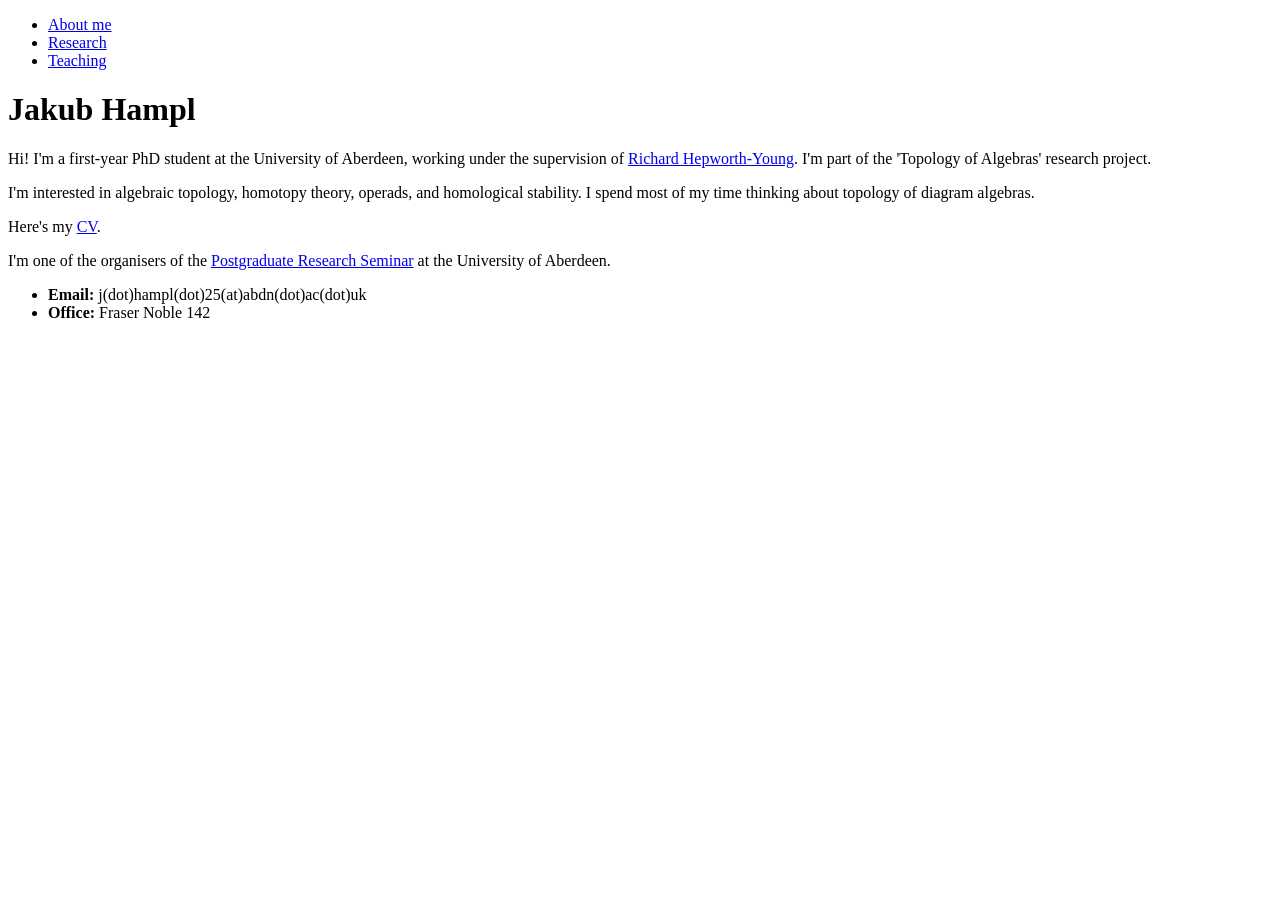
==== index.html @ 998a6caf "Create index.html build initial homepage" ====
<!DOCTYPE html>
<html>
	<head>
		<title>Jakub Hampl</title>
	</head>
	<body>
		<nav>
    		<ul>
        		<li><a href="/">About me</a></li>
	        	<li><a href="/research">Research</a></li>
        		<li><a href="/teaching">Teaching</a></li>
    		</ul>
		</nav>
		<div class="container">
    		<div class="blurb">
        		<h1>Jakub Hampl</h1>
				<p>Hi! I'm a first-year PhD student at the University of Aberdeen, working under the supervision of <a href= "https://homepages.abdn.ac.uk/r.hepworth/pages/">Richard Hepworth-Young</a>. I'm part of the 'Topology of Algebras' research project.</p>

        <p>I'm interested in algebraic topology, homotopy theory, operads, and homological stability. I spend most of my time thinking about topology of diagram algebras.</p>

        <p>Here's my <a href="/CV_jakub_hampl.pdf">CV</a>.</p>

          <p>I'm one of the organisers of the <a href="https://sites.google.com/view/aberdeen-maths-seminar/home">Postgraduate Research Seminar</a> at the University of Aberdeen.</p>
          
    		</div><!-- /.blurb -->
		</div><!-- /.container -->
		<footer>
    		<ul>
        		<li><b>Email:</b> j(dot)hampl(dot)25(at)abdn(dot)ac(dot)uk</li>
        		<li><b>Office:</b> Fraser Noble 142</li>
			</ul>
		</footer>
	</body>
</html>
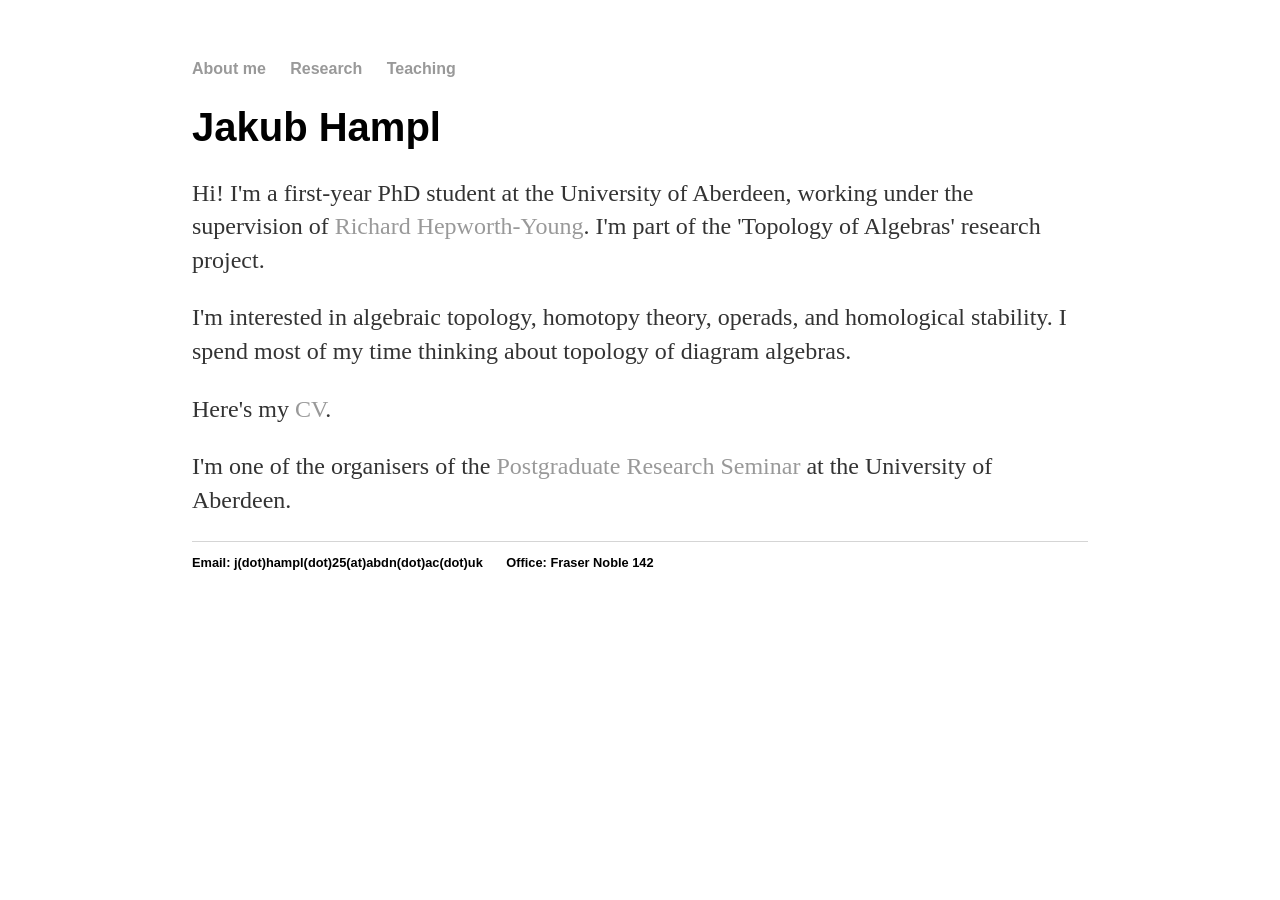
==== commit e90b47f3: "Update index.html" ====
--- a/index.html
+++ b/index.html
@@ -2,6 +2,8 @@
 <html>
 	<head>
 		<title>Jakub Hampl</title>
+		<!-- link to main stylesheet -->
+		<link rel="stylesheet" type="text/css" href="/css/main.css">
 	</head>
 	<body>
 		<nav>
@@ -18,8 +20,8 @@
 
         <p>I'm interested in algebraic topology, homotopy theory, operads, and homological stability. I spend most of my time thinking about topology of diagram algebras.</p>
 
-        <p>Here's my <a href="/CV_jakub_hampl.pdf">CV</a>.</p>
-
+        <p>Here's my <a href="/CV_jakub_hampl.pdf" target="_blank">CV</a>.</p>
+ 
           <p>I'm one of the organisers of the <a href="https://sites.google.com/view/aberdeen-maths-seminar/home">Postgraduate Research Seminar</a> at the University of Aberdeen.</p>
           
     		</div><!-- /.blurb -->
--- a/css/main.css
+++ b/css/main.css
@@ -0,0 +1,52 @@
+body {
+    margin: 60px auto;
+    width: 70%;
+}
+nav ul, footer ul {
+    font-family:'Helvetica', 'Arial', 'Sans-Serif';
+    padding: 0px;
+    list-style: none;
+    font-weight: bold;
+}
+nav ul li, footer ul li {
+    display: inline;
+    margin-right: 20px;
+}
+a {
+    text-decoration: none;
+    color: #999;
+}
+a:hover {
+    text-decoration: underline;
+}
+h1 {
+    font-size: 2.5em;
+    font-family:'Helvetica', 'Arial', 'Sans-Serif';
+}
+h2 {
+    font-size: 2.1em;
+    font-family:'Helvetica', 'Arial', 'Sans-Serif';
+}
+p {
+    font-size: 1.5em;
+    line-height: 1.4em;
+    color: #333;
+}
+footer {
+    border-top: 1px solid #d5d5d5;
+    font-size: .8em;
+}
+
+ul.none {
+  list-style-type: none;
+  margin: 0;
+  padding: 0;
+}
+
+ul {
+  list-style-type: square;
+}
+
+li.nomargin {
+    top: -30px;
+}
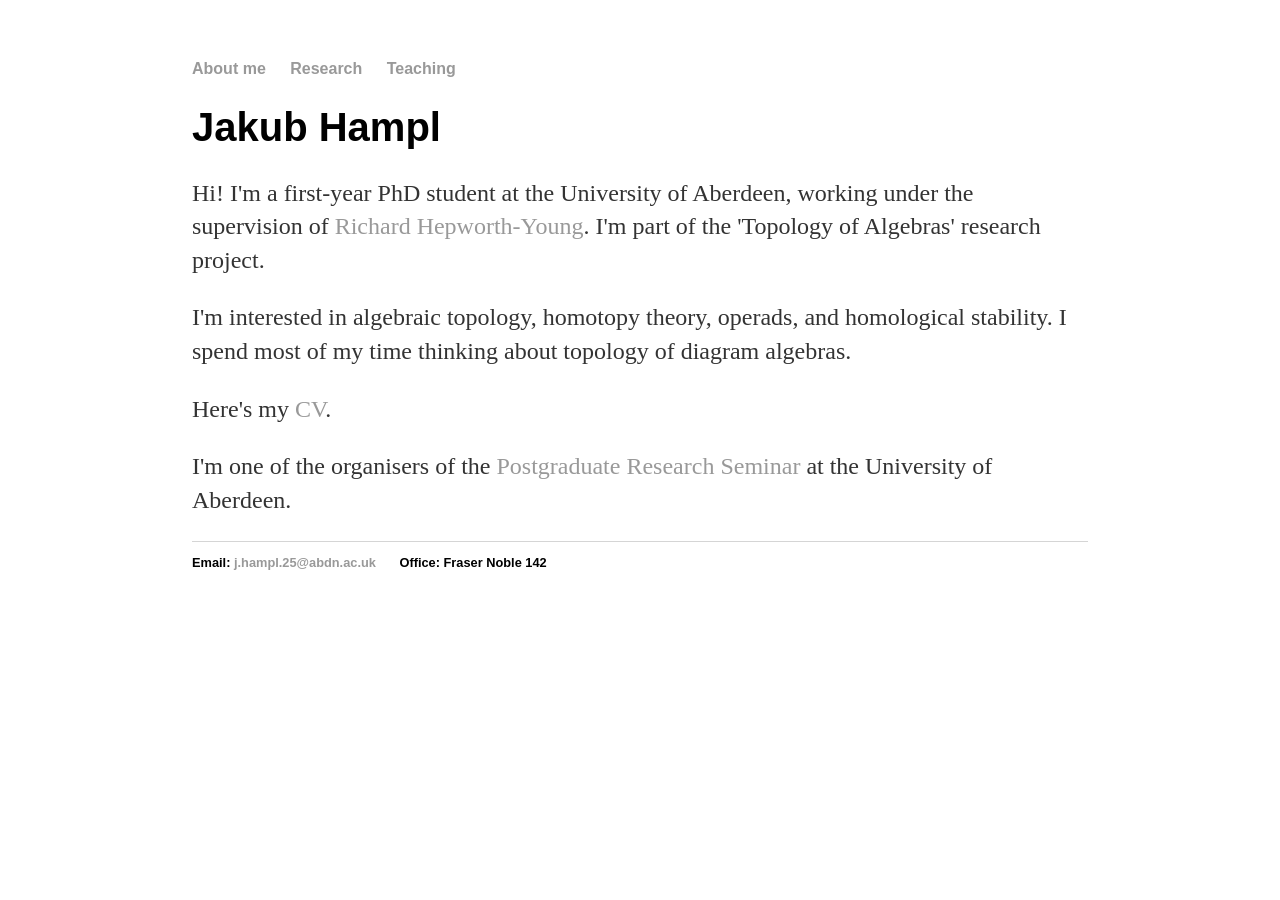
==== commit 020be967: "Update index.html" ====
--- a/index.html
+++ b/index.html
@@ -28,7 +28,7 @@
 		</div><!-- /.container -->
 		<footer>
     		<ul>
-        		<li><b>Email:</b> j(dot)hampl(dot)25(at)abdn(dot)ac(dot)uk</li>
+        		<li><b>Email:</b> <a href="mailto:j.hampl.25@abnd.ac.uk">j.hampl.25@abdn.ac.uk</a></li>
         		<li><b>Office:</b> Fraser Noble 142</li>
 			</ul>
 		</footer>
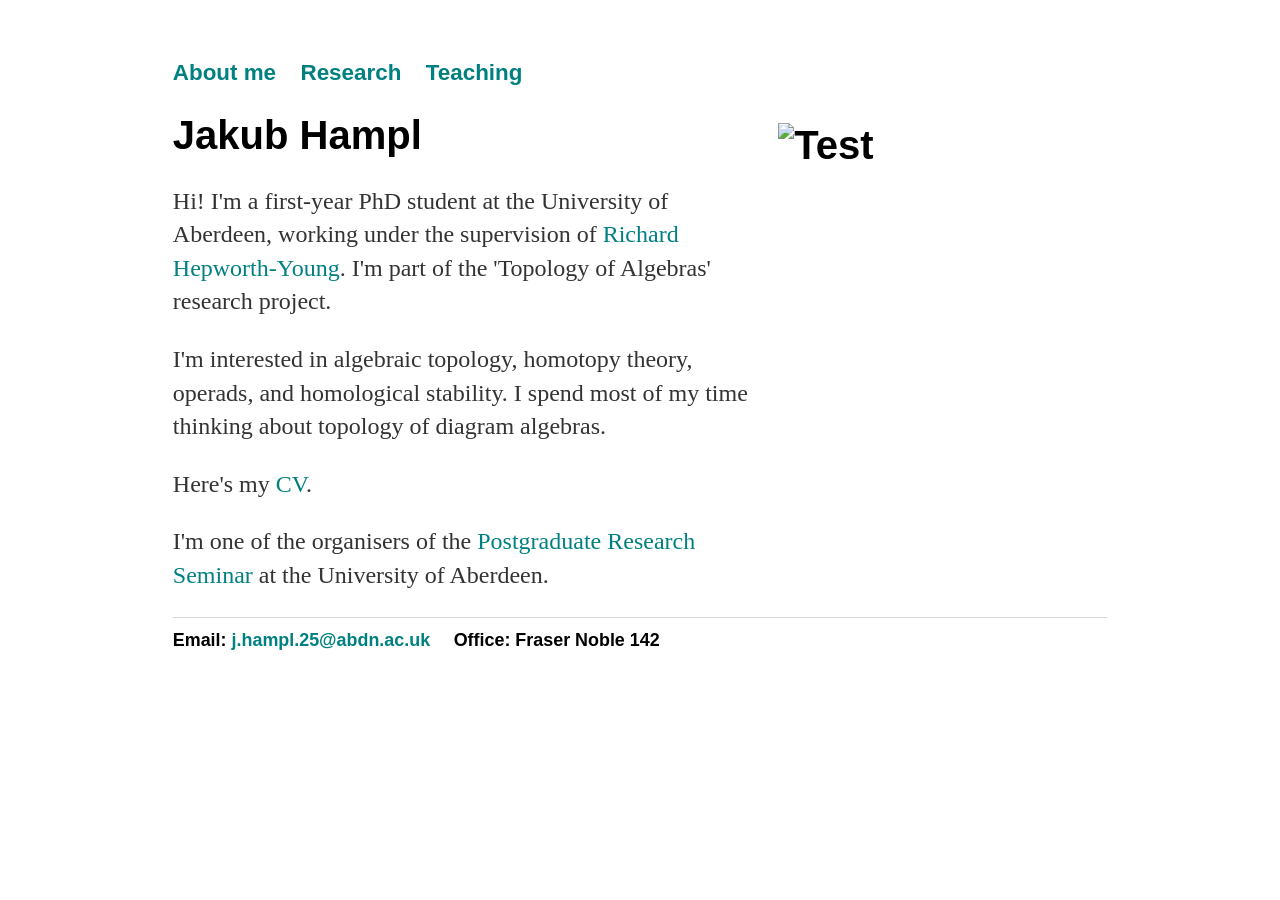
==== commit a9b84e7b: "Update index.html" ====
--- a/index.html
+++ b/index.html
@@ -15,14 +15,14 @@
 		</nav>
 		<div class="container">
     		<div class="blurb">
-        		<h1>Jakub Hampl</h1>
-				<p>Hi! I'm a first-year PhD student at the University of Aberdeen, working under the supervision of <a href= "https://homepages.abdn.ac.uk/r.hepworth/pages/">Richard Hepworth-Young</a>. I'm part of the 'Topology of Algebras' research project.</p>
+        		<h1><img src="picture_knots.jpg" alt="Test" width="339" height="445">Jakub Hampl</h1>
+				<p class="index">Hi! I'm a first-year PhD student at the University of Aberdeen, working under the supervision of <a href= "https://homepages.abdn.ac.uk/r.hepworth/pages/">Richard Hepworth-Young</a>. I'm part of the 'Topology of Algebras' research project.</p>
 
-        <p>I'm interested in algebraic topology, homotopy theory, operads, and homological stability. I spend most of my time thinking about topology of diagram algebras.</p>
+        <p class="index">I'm interested in algebraic topology, homotopy theory, operads, and homological stability. I spend most of my time thinking about topology of diagram algebras.</p>
 
-        <p>Here's my <a href="/CV_jakub_hampl.pdf" target="_blank">CV</a>.</p>
+        <p class="index">Here's my <a href="/CV_jakub_hampl.pdf" target="_blank">CV</a>.</p>
  
-          <p>I'm one of the organisers of the <a href="https://sites.google.com/view/aberdeen-maths-seminar/home">Postgraduate Research Seminar</a> at the University of Aberdeen.</p>
+          <p class="index">I'm one of the organisers of the <a href="https://sites.google.com/view/aberdeen-maths-seminar/home">Postgraduate Research Seminar</a> at the University of Aberdeen.</p>
           
     		</div><!-- /.blurb -->
 		</div><!-- /.container -->
--- a/css/main.css
+++ b/css/main.css
@@ -1,6 +1,6 @@
 body {
     margin: 60px auto;
-    width: 70%;
+    width: 73%;
 }
 nav ul, footer ul {
     font-family:'Helvetica', 'Arial', 'Sans-Serif';
@@ -14,7 +14,7 @@
 }
 a {
     text-decoration: none;
-    color: #999;
+    color: #008080;
 }
 a:hover {
     text-decoration: underline;
@@ -28,6 +28,11 @@
     font-family:'Helvetica', 'Arial', 'Sans-Serif';
 }
 p {
+    font-size: 1.4em;
+    line-height: 1.4em;
+    color: #333;
+}
+p.index {
     font-size: 1.5em;
     line-height: 1.4em;
     color: #333;
@@ -47,6 +52,17 @@
   list-style-type: square;
 }
 
-li.nomargin {
-    top: -30px;
+li {
+    font-size: 1.4em;
 }
+
+img {
+    float: right;
+    margin: -10px -10px -10px -10px;
+    padding: 20px 0px 10px 30px;
+}
+sub {
+    vertical-align: text-bottom;
+    position: relative;
+    top:.3em;
+}
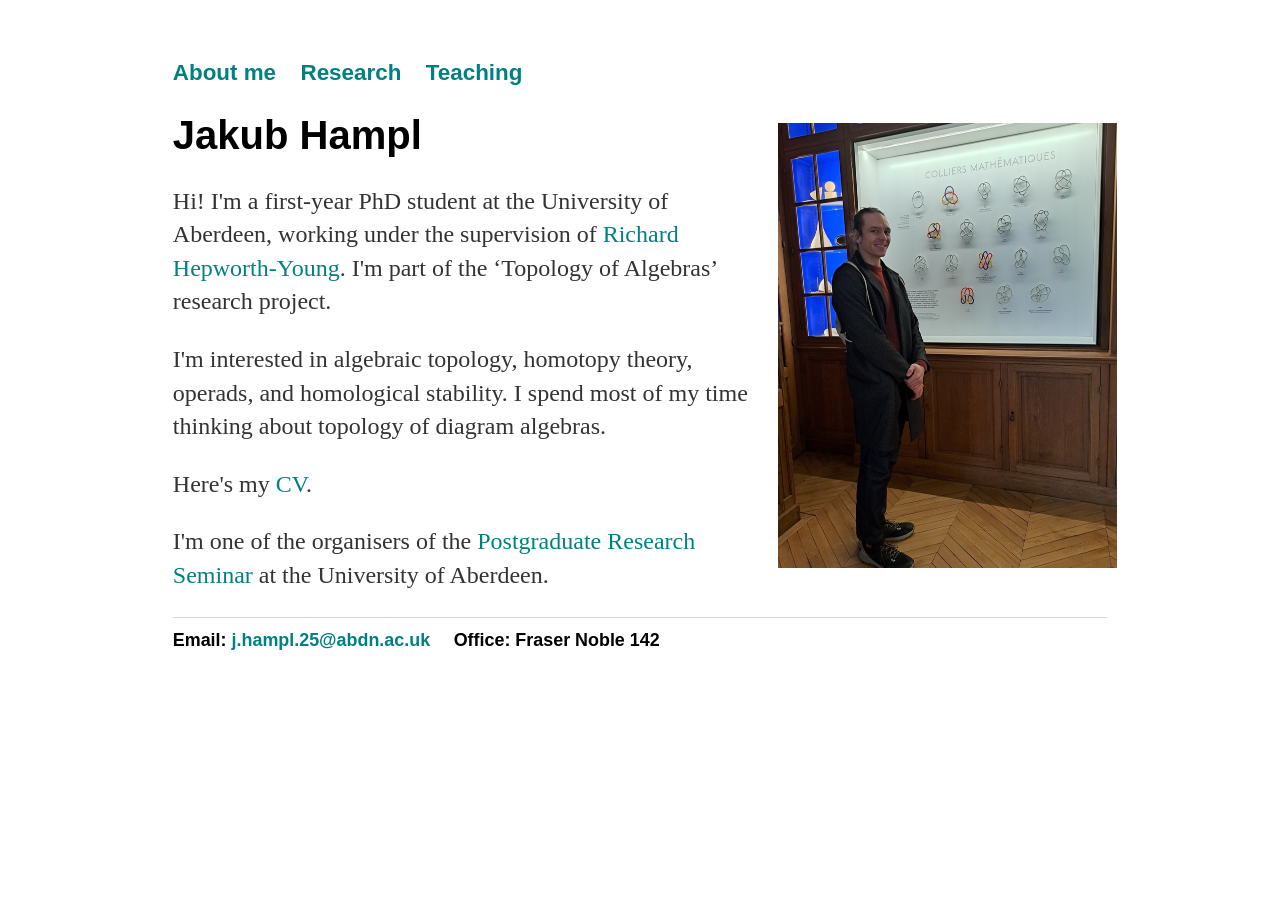
==== commit 06b201c8: "Update index.html" ====
--- a/index.html
+++ b/index.html
@@ -1,7 +1,11 @@
 <!DOCTYPE html>
 <html>
 	<head>
-		<title>Jakub Hampl</title>
+	<meta name="author" content="Jakub Hampl" />
+	<meta name="description" content="Jakub Hampl, PhD student in mathematics at the University of Aberdeen. I'm working on the ‘Topology of Algebras’ project under the supervision of Richard Hepworth-Young." />
+	<meta name="viewport" content="width=device-width, initial-scale=1.0" />
+	<meta http-equiv="Content-Type" content="text/html; charset=UTF-8" />
+		<title>Jakub Hampl mathematics - personal website homepage</title>
 		<!-- link to main stylesheet -->
 		<link rel="stylesheet" type="text/css" href="/css/main.css">
 	</head>
@@ -15,8 +19,8 @@
 		</nav>
 		<div class="container">
     		<div class="blurb">
-        		<h1><img src="picture_knots.jpg" alt="Test" width="339" height="445">Jakub Hampl</h1>
-				<p class="index">Hi! I'm a first-year PhD student at the University of Aberdeen, working under the supervision of <a href= "https://homepages.abdn.ac.uk/r.hepworth/pages/">Richard Hepworth-Young</a>. I'm part of the 'Topology of Algebras' research project.</p>
+        		<h1><img src="/pictures/picture_knots.jpg" alt="Test" width="339" height="445">Jakub Hampl</h1>
+				<p class="index">Hi! I'm a first-year PhD student at the University of Aberdeen, working under the supervision of <a href= "https://homepages.abdn.ac.uk/r.hepworth/pages/">Richard Hepworth-Young</a>. I'm part of the ‘Topology of Algebras’ research project.</p>
 
         <p class="index">I'm interested in algebraic topology, homotopy theory, operads, and homological stability. I spend most of my time thinking about topology of diagram algebras.</p>
 
